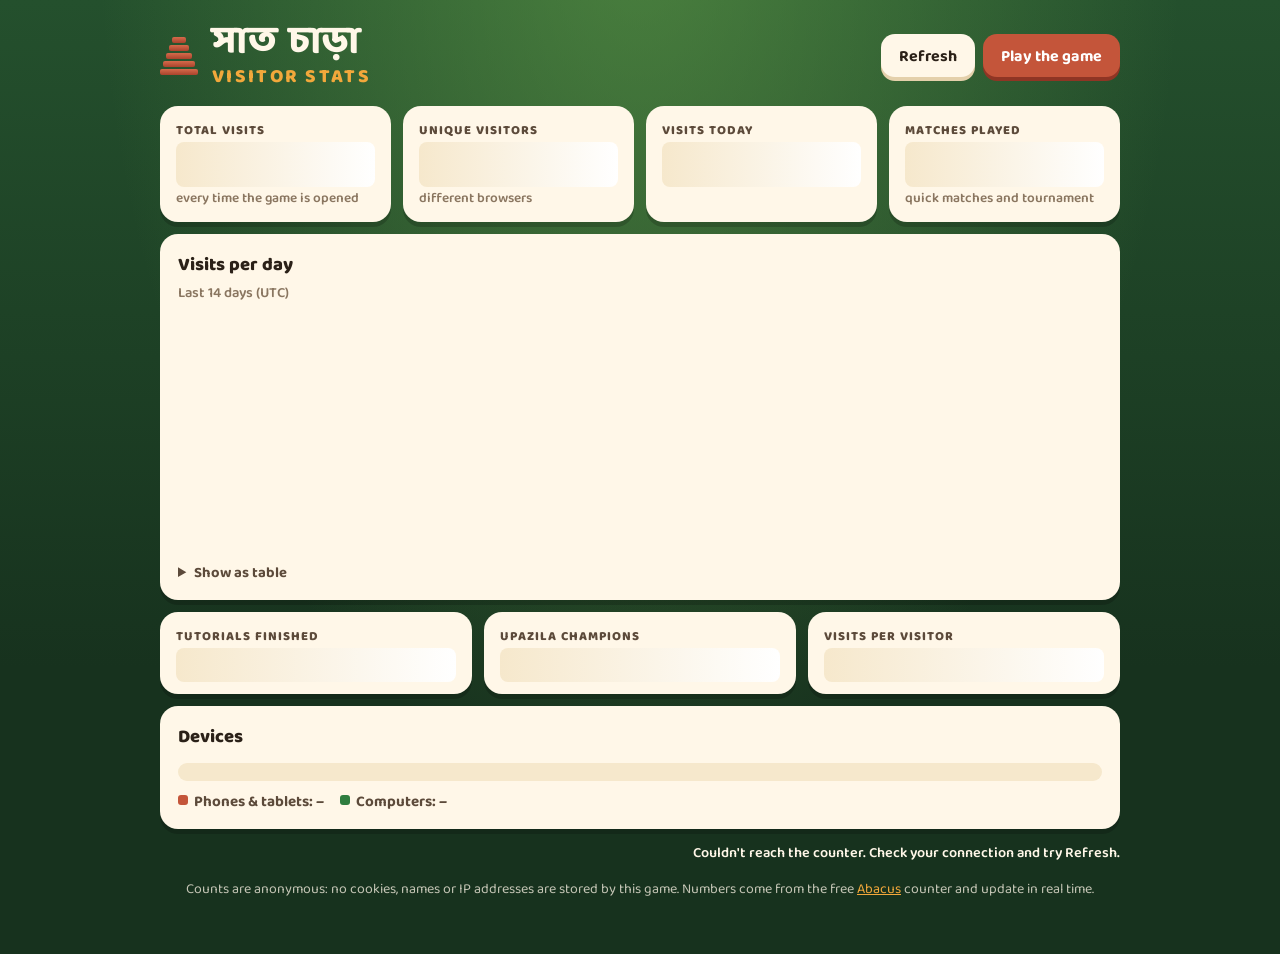
==== stats.html @ 2e06e8fc "Saat Chara: Seven Stones web game Browser game of the Bangladeshi childhood game Saat Chara (Lagori " ====
<!doctype html>
<html lang="en">
<head>
  <meta charset="utf-8" />
  <meta name="viewport" content="width=device-width, initial-scale=1, viewport-fit=cover" />
  <title>Saat Chara · Visitors</title>
  <meta name="description" content="How many people have played Saat Chara (সাত চাড়া): visits, unique visitors and matches played." />
  <meta name="theme-color" content="#1f4d2b" />
  <link rel="icon" href="assets/icon.svg" type="image/svg+xml" />
  <link rel="preconnect" href="https://fonts.googleapis.com" />
  <link rel="preconnect" href="https://fonts.gstatic.com" crossorigin />
  <link href="https://fonts.googleapis.com/css2?family=Baloo+Da+2:wght@500;600;700;800&display=swap" rel="stylesheet" />
  <style>
    :root {
      --ink: #2b2118;
      --ink-soft: #5c4a3a;
      --muted: #8a7660;
      --cream: #fff7e8;
      --cream-2: #f6e8cc;
      --line: #e4d0ab;
      --grid: #eadcc0;
      --brick: #c4553a;
      --brick-dark: #8f3524;
      --mango: #f2a83b;
      --leaf: #2f7d3f;
      --bg: #17321e;
      --font: "Baloo Da 2", system-ui, -apple-system, "Segoe UI", sans-serif;
    }
    * { box-sizing: border-box; }
    html, body { margin: 0; }
    body {
      min-height: 100vh;
      font-family: var(--font);
      color: var(--ink);
      background:
        radial-gradient(ellipse at 50% -10%, rgba(106,168,77,0.55), transparent 60%),
        linear-gradient(180deg, #24502d 0%, var(--bg) 70%);
      padding: max(16px, env(safe-area-inset-top)) 16px 40px;
    }
    .wrap { max-width: 960px; margin: 0 auto; }
    header {
      display: flex;
      align-items: center;
      justify-content: space-between;
      gap: 12px;
      flex-wrap: wrap;
      color: var(--cream);
      margin: 8px 0 18px;
    }
    .brand { display: flex; align-items: center; gap: 14px; }
    .brand-stack { display: flex; flex-direction: column; align-items: center; gap: 2px; }
    .brand-stack i { display: block; height: 6px; border-radius: 2px; background: linear-gradient(180deg, #d66a4b, #a9432c); }
    h1 { margin: 0; line-height: 1; font-size: clamp(1.6rem, 5vw, 2.4rem); font-weight: 800; }
    h1 small { display: block; font-size: 0.5em; color: var(--mango); letter-spacing: 0.12em; text-transform: uppercase; margin-top: 6px; }
    .actions { display: flex; gap: 8px; flex-wrap: wrap; }
    .btn {
      appearance: none;
      border: 0;
      border-radius: 14px;
      padding: 9px 18px 7px;
      font: inherit;
      font-weight: 700;
      font-size: 1rem;
      cursor: pointer;
      text-decoration: none;
      color: var(--ink);
      background: var(--cream);
      box-shadow: 0 4px 0 var(--line);
      display: inline-flex;
      align-items: center;
      gap: 6px;
    }
    .btn-primary { background: var(--brick); color: #fff; box-shadow: 0 4px 0 var(--brick-dark); }
    .btn:active { transform: translateY(3px); box-shadow: none; }
    .btn:focus-visible { outline: 3px solid var(--mango); outline-offset: 2px; }

    .tiles { display: grid; grid-template-columns: repeat(4, 1fr); gap: 12px; margin-bottom: 12px; }
    .tile {
      background: var(--cream);
      border-radius: 18px;
      padding: 14px 16px 12px;
      box-shadow: 0 5px 0 rgba(0,0,0,0.18);
    }
    .tile .label { font-size: 0.8rem; font-weight: 800; letter-spacing: 0.08em; text-transform: uppercase; color: var(--ink-soft); }
    .tile .value { font-size: clamp(1.8rem, 5vw, 2.6rem); font-weight: 800; line-height: 1.1; font-variant-numeric: tabular-nums; }
    .tile .sub { font-size: 0.85rem; color: var(--muted); font-weight: 600; }
    .tile.hero .value { color: var(--brick); }
    .tiles.small { grid-template-columns: repeat(3, 1fr); }
    .tiles.small .value { font-size: clamp(1.4rem, 4vw, 1.9rem); }

    .panel {
      background: var(--cream);
      border-radius: 18px;
      padding: 16px 18px 14px;
      box-shadow: 0 5px 0 rgba(0,0,0,0.18);
      margin-bottom: 12px;
    }
    .panel h2 { margin: 0; font-size: 1.15rem; font-weight: 800; }
    .panel .desc { margin: 0 0 8px; color: var(--muted); font-size: 0.9rem; font-weight: 600; }

    .chart { position: relative; }
    .chart svg { display: block; width: 100%; height: 240px; overflow: visible; }
    .chart .gridline { stroke: var(--grid); stroke-width: 1; }
    .chart .axis-label { fill: var(--muted); font-size: 12px; font-family: var(--font); font-weight: 600; }
    .chart .bar { fill: var(--brick); }
    .chart .bar.today { fill: var(--brick-dark); }
    .chart .hit { fill: transparent; cursor: pointer; }
    .chart .hit:hover + .bar, .chart .bar.active { fill: #e07756; }
    .tooltip {
      position: absolute;
      pointer-events: none;
      background: var(--ink);
      color: var(--cream);
      border-radius: 10px;
      padding: 6px 10px 4px;
      font-size: 0.88rem;
      font-weight: 700;
      white-space: nowrap;
      transform: translate(-50%, -110%);
      opacity: 0;
      transition: opacity 0.1s;
    }
    .tooltip.on { opacity: 1; }
    .tooltip span { color: var(--mango); }

    .split { display: flex; height: 18px; border-radius: 9px; overflow: hidden; margin: 10px 0 8px; background: var(--cream-2); gap: 2px; }
    .split div { height: 100%; }
    .split .m { background: var(--brick); border-radius: 9px 0 0 9px; }
    .split .d { background: var(--leaf); border-radius: 0 9px 9px 0; }
    .legend { display: flex; gap: 16px; flex-wrap: wrap; font-weight: 700; font-size: 0.95rem; color: var(--ink-soft); }
    .legend i { display: inline-block; width: 10px; height: 10px; border-radius: 3px; margin-right: 6px; vertical-align: 1px; }

    details { margin-top: 8px; }
    summary { cursor: pointer; font-weight: 700; color: var(--ink-soft); font-size: 0.92rem; }
    table { width: 100%; border-collapse: collapse; margin-top: 6px; font-size: 0.92rem; }
    th, td { text-align: left; padding: 4px 6px; border-bottom: 1px solid var(--grid); }
    td.num, th.num { text-align: right; font-variant-numeric: tabular-nums; }

    .note { color: rgba(255,247,232,0.75); font-size: 0.88rem; text-align: center; margin-top: 14px; line-height: 1.5; }
    .note a { color: var(--mango); }
    .status { color: var(--cream); font-weight: 600; font-size: 0.9rem; min-height: 1.4em; text-align: right; }
    .skeleton { color: transparent !important; background: linear-gradient(90deg, var(--cream-2), #fff, var(--cream-2)); background-size: 200% 100%; animation: shimmer 1.2s infinite; border-radius: 8px; }
    @keyframes shimmer { to { background-position: -200% 0; } }

    @media (max-width: 760px) {
      .tiles { grid-template-columns: repeat(2, 1fr); }
      .tiles.small { grid-template-columns: 1fr 1fr 1fr; }
      .chart svg { height: 200px; }
    }
    @media (max-width: 420px) {
      .tiles.small { grid-template-columns: 1fr; }
    }
    @media (prefers-reduced-motion: reduce) { .skeleton { animation: none; } }
  </style>
</head>
<body>
  <div class="wrap">
    <header>
      <div class="brand">
        <div class="brand-stack" aria-hidden="true"><i style="width:14px"></i><i style="width:20px"></i><i style="width:26px"></i><i style="width:32px"></i><i style="width:38px"></i></div>
        <h1><span lang="bn">সাত চাড়া</span> <small data-s="title">Visitor stats</small></h1>
      </div>
      <div class="actions">
        <button class="btn" id="refresh" type="button" data-s="refresh">Refresh</button>
        <a class="btn btn-primary" href="./" data-s="play">Play the game</a>
      </div>
    </header>

    <div class="tiles">
      <div class="tile hero"><div class="label" data-s="visits">Total visits</div><div class="value skeleton" id="v-visits">0000</div><div class="sub" data-s="visitsSub">every time the game is opened</div></div>
      <div class="tile"><div class="label" data-s="visitors">Unique visitors</div><div class="value skeleton" id="v-visitors">000</div><div class="sub" data-s="visitorsSub">different browsers</div></div>
      <div class="tile"><div class="label" data-s="today">Visits today</div><div class="value skeleton" id="v-today">00</div><div class="sub" id="v-today-date"></div></div>
      <div class="tile"><div class="label" data-s="matches">Matches played</div><div class="value skeleton" id="v-matches">000</div><div class="sub" data-s="matchesSub">quick matches and tournament</div></div>
    </div>

    <section class="panel">
      <h2 data-s="dailyTitle">Visits per day</h2>
      <p class="desc" data-s="dailyDesc">Last 14 days (UTC)</p>
      <div class="chart" id="chart">
        <svg id="chart-svg" role="img" aria-labelledby="chart-title"><title id="chart-title">Visits per day for the last 14 days</title></svg>
        <div class="tooltip" id="tooltip"></div>
      </div>
      <details>
        <summary data-s="table">Show as table</summary>
        <table><thead><tr><th data-s="date">Date</th><th class="num" data-s="visitsCol">Visits</th></tr></thead><tbody id="table-body"></tbody></table>
      </details>
    </section>

    <div class="tiles small">
      <div class="tile"><div class="label" data-s="tutorials">Tutorials finished</div><div class="value skeleton" id="v-tutorials">00</div></div>
      <div class="tile"><div class="label" data-s="champions">Upazila champions</div><div class="value skeleton" id="v-champions">0</div></div>
      <div class="tile"><div class="label" data-s="perVisitor">Visits per visitor</div><div class="value skeleton" id="v-ratio">0.0</div></div>
    </div>

    <section class="panel">
      <h2 data-s="devices">Devices</h2>
      <div class="split" id="split" aria-hidden="true"><div class="m" style="width:0"></div><div class="d" style="width:0"></div></div>
      <div class="legend">
        <span><i style="background:var(--brick)"></i><span data-s="mobile">Phones &amp; tablets</span>: <b id="v-mobile">–</b></span>
        <span><i style="background:var(--leaf)"></i><span data-s="desktop">Computers</span>: <b id="v-desktop">–</b></span>
      </div>
    </section>

    <div class="status" id="status" aria-live="polite"></div>
    <p class="note" data-s-html="note">Counts are anonymous: no cookies, names or IP addresses are stored by this game. Numbers come from the free <a href="https://jasoncameron.dev/abacus/" rel="noopener">Abacus</a> counter and update in real time.</p>
  </div>

  <script src="js/counter.js"></script>
  <script src="js/stats.js"></script>
</body>
</html>
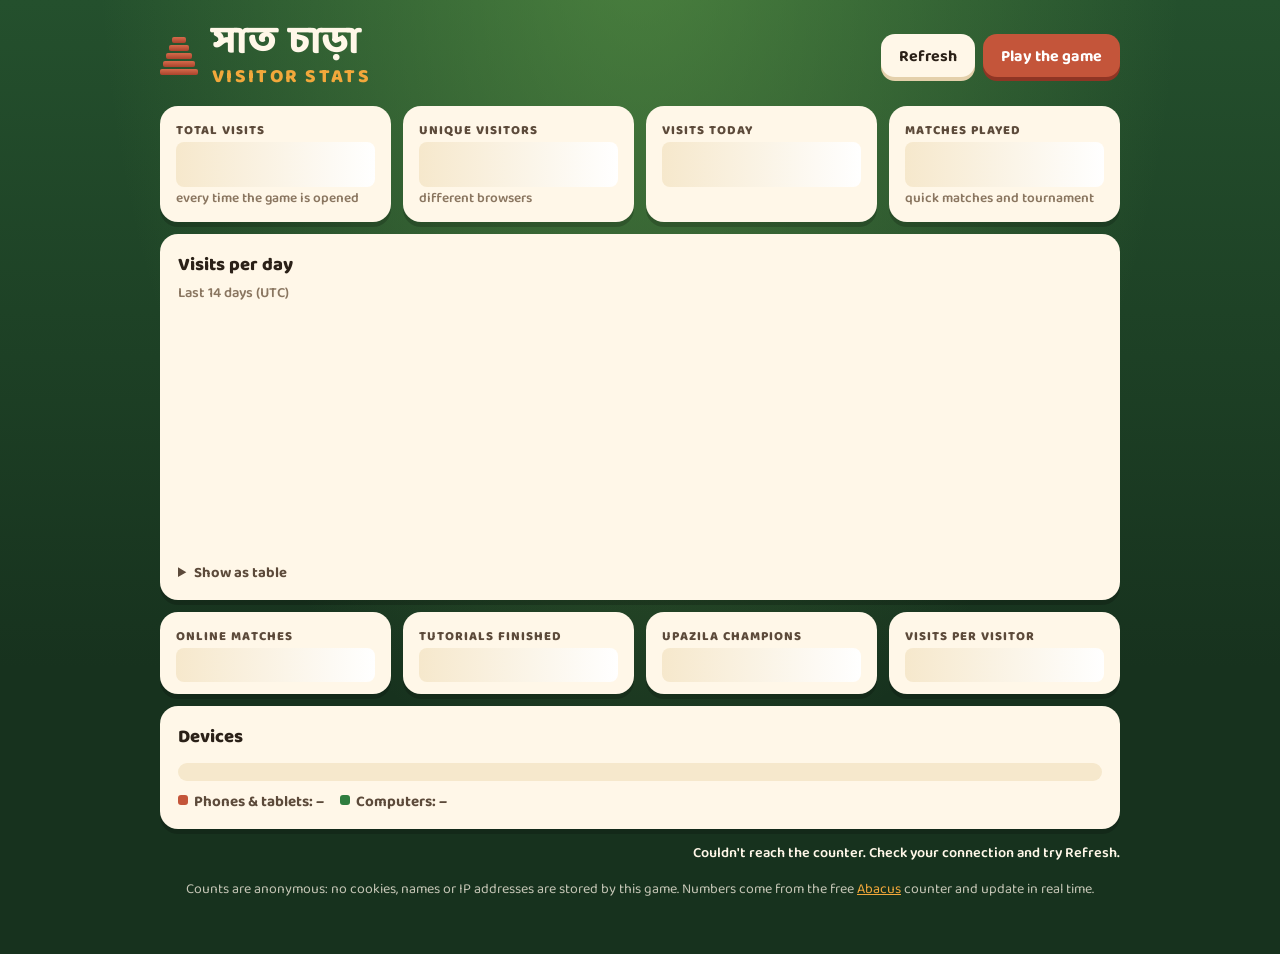
==== commit 48f9c863: "Add online play with a friend on two devices - Create a room and share the link or 6-letter code; th" ====
--- a/stats.html
+++ b/stats.html
@@ -85,7 +85,7 @@
     .tile .value { font-size: clamp(1.8rem, 5vw, 2.6rem); font-weight: 800; line-height: 1.1; font-variant-numeric: tabular-nums; }
     .tile .sub { font-size: 0.85rem; color: var(--muted); font-weight: 600; }
     .tile.hero .value { color: var(--brick); }
-    .tiles.small { grid-template-columns: repeat(3, 1fr); }
+    .tiles.small { grid-template-columns: repeat(4, 1fr); }
     .tiles.small .value { font-size: clamp(1.4rem, 4vw, 1.9rem); }
 
     .panel {
@@ -144,12 +144,10 @@
 
     @media (max-width: 760px) {
       .tiles { grid-template-columns: repeat(2, 1fr); }
-      .tiles.small { grid-template-columns: 1fr 1fr 1fr; }
+      .tiles.small { grid-template-columns: 1fr 1fr; }
       .chart svg { height: 200px; }
     }
-    @media (max-width: 420px) {
-      .tiles.small { grid-template-columns: 1fr; }
-    }
+    
     @media (prefers-reduced-motion: reduce) { .skeleton { animation: none; } }
   </style>
 </head>
@@ -187,6 +185,7 @@
     </section>
 
     <div class="tiles small">
+      <div class="tile"><div class="label" data-s="online">Online matches</div><div class="value skeleton" id="v-online">00</div></div>
       <div class="tile"><div class="label" data-s="tutorials">Tutorials finished</div><div class="value skeleton" id="v-tutorials">00</div></div>
       <div class="tile"><div class="label" data-s="champions">Upazila champions</div><div class="value skeleton" id="v-champions">0</div></div>
       <div class="tile"><div class="label" data-s="perVisitor">Visits per visitor</div><div class="value skeleton" id="v-ratio">0.0</div></div>
